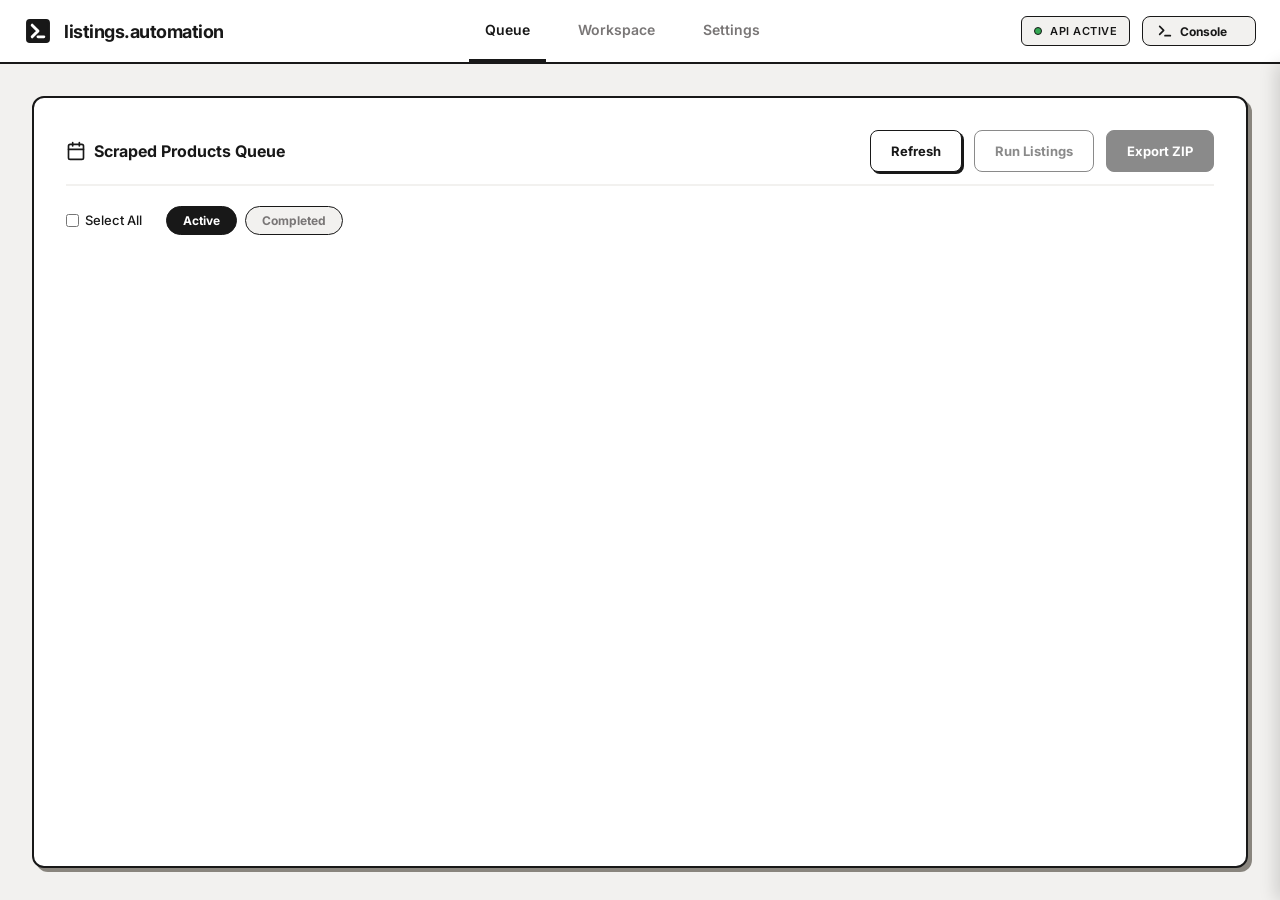
==== src/static/index.html @ 8d96fed6 "Add smart AI image pipeline controls" ====
<!DOCTYPE html>
<html lang="en">
<head>
    <meta charset="UTF-8">
    <meta name="viewport" content="width=device-width, initial-scale=1.0">
    <title>Etsy Listings Automation Workspace</title>
    <!-- Inter Font -->
    <link rel="preconnect" href="https://fonts.googleapis.com">
    <link rel="preconnect" href="https://fonts.gstatic.com" crossorigin>
    <link href="https://fonts.googleapis.com/css2?family=Inter:wght@400;500;600;700&display=swap" rel="stylesheet">
    <link rel="stylesheet" href="style.css?v=16">
</head>
<body>
    <div class="app-container">
        
        <!-- HEADER -->
        <header class="app-header">
            <div class="logo-container">
                <svg class="logo-icon" width="24" height="24" viewBox="0 0 24 24" fill="none" stroke="currentColor" stroke-width="2.5">
                    <rect x="3" y="3" width="18" height="18" rx="2" fill="#181818"></rect>
                    <path d="M7 17l5-5-5-5" stroke="#FFFFFF" stroke-linecap="round" stroke-linejoin="round"></path>
                    <path d="M12 17h5" stroke="#FFFFFF" stroke-linecap="round" stroke-linejoin="round"></path>
                </svg>
                <span class="logo-text">listings.automation</span>
            </div>
            
            <nav class="top-nav">
                <button class="nav-btn active" data-target="panel-queue">Queue</button>
                <button class="nav-btn" data-target="panel-workspace">Workspace</button>
                <button class="nav-btn" data-target="panel-settings">Settings</button>
            </nav>

            <div class="header-right">
                <div class="header-status">
                    <span class="status-dot"></span>
                    <span class="status-label">API Active</span>
                </div>
                <!-- Console Toggle Button -->
                <button id="btn-toggle-console" class="console-toggle-btn" title="Toggle Console">
                    <svg width="16" height="16" viewBox="0 0 24 24" fill="none" stroke="currentColor" stroke-width="2.5" stroke-linecap="round" stroke-linejoin="round">
                        <polyline points="4 17 10 11 4 5"></polyline>
                        <line x1="12" y1="19" x2="20" y2="19"></line>
                    </svg>
                    <span>Console</span>
                    <span id="console-activity-dot" class="console-activity-dot"></span>
                </button>
            </div>
        </header>

        <!-- GLOBAL CONSOLE SIDEBAR -->
        <aside id="console-sidebar" class="console-sidebar">
            <div class="console-sidebar-header">
                <h3 class="console-title">Console</h3>
                <button id="btn-clear-console" class="console-clear-btn" title="Clear logs">Clear</button>
            </div>
            <div id="console-logs" class="console-logs"></div>
        </aside>

        <!-- MAIN LAYOUT -->
        <main class="app-main" id="app-main">
            
            <!-- QUEUE PANEL -->
            <section id="panel-queue" class="main-panel active">
                <div class="card full-height">
                    <div class="panel-header-flex">
                        <h2 class="panel-title">
                            <svg class="title-icon" width="20" height="20" viewBox="0 0 24 24" fill="none" stroke="currentColor" stroke-width="2" stroke-linecap="round" stroke-linejoin="round">
                                <rect x="3" y="4" width="18" height="18" rx="2" ry="2"></rect><line x1="16" y1="2" x2="16" y2="6"></line><line x1="8" y1="2" x2="8" y2="6"></line><line x1="3" y1="10" x2="21" y2="10"></line>
                            </svg>
                            Scraped Products Queue
                        </h2>
                        <div class="header-actions">
                            <button id="btn-refresh-queue" class="secondary-btn">Refresh</button>
                            <button id="btn-run-selected" class="secondary-btn" disabled>Run Listings</button>
                            <button id="btn-export-selected" class="primary-btn" disabled>Export ZIP</button>
                        </div>
                    </div>

                    <!-- Queue Filter Toggle -->
                    <div class="queue-filter-bar">
                        <label style="display: flex; align-items: center; gap: 6px; font-size: 13px; font-weight: 500; cursor: pointer; margin-right: 16px;">
                            <input type="checkbox" id="chk-queue-select-all"> Select All
                        </label>
                        <button class="filter-pill active" id="filter-active" data-filter="active">Active</button>
                        <button class="filter-pill" id="filter-completed" data-filter="completed">Completed</button>
                        <span class="filter-count" id="filter-count"></span>
                    </div>
                    
                    <div class="queue-list" id="queue-list">
                        <!-- Queue items populated by JS -->
                    </div>
                </div>
            </section>

            <!-- WORKSPACE PANEL -->
            <section id="panel-workspace" class="main-panel flex-panel">
                
                <!-- LEFT SIDE: PIPELINE CONTROL -->
                <div class="left-panel">
                    <div class="card panel-card">
                        <div class="panel-card-inner">
                        <h2 class="panel-title">Pipeline Control</h2>
                        
                        <div class="input-group">
                            <label class="field-label">Selected Product</label>
                            <input type="text" id="ws-product-title" class="text-input" readonly placeholder="No product selected">
                            <input type="hidden" id="ws-product-slug">
                        </div>
                        
                        <div class="input-group">
                            <label class="field-label">Pipeline Mode</label>
                            <select id="ws-pipeline-mode" class="select-input">
                                <option value="listing_only">Listing Copy Only</option>
                                <option value="listing_with_images">Listing Copy + AI Images</option>
                                <option value="images_only">AI Images Only</option>
                            </select>
                        </div>

                        <div id="reference-picker-container" class="reference-picker-container">
                            <div class="reference-picker-header">
                                <div>
                                    <label class="field-label">Reference Image</label>
                                    <p id="reference-status" class="reference-status">Select a product to choose the source image for AI edits.</p>
                                </div>
                            </div>
                            <div id="reference-image-grid" class="reference-image-grid">
                                <div class="reference-empty">No product selected.</div>
                            </div>
                        </div>

                        <!-- IMAGE GENERATION CONFIGURATION -->
                        <div id="image-gen-config-container" class="image-gen-config">
                            <div class="pipeline-subheader">
                                <label class="field-label">Pipeline Presets</label>
                            </div>
                            <div class="preset-toolbar">
                                <select id="preset-selector" class="select-input preset-select">
                                    <option value="">-- Load a Preset --</option>
                                </select>
                                <button type="button" id="btn-save-preset" class="secondary-btn compact-btn" title="Save Current Config">Save Preset</button>
                                <button type="button" id="btn-delete-preset" class="secondary-btn preset-delete-btn" title="Delete Selected Preset">Delete</button>
                            </div>

                            <div class="image-model-panel">
                                <div class="input-group">
                                    <label class="field-label" for="image-model-select">Image Model</label>
                                    <select id="image-model-select" class="select-input">
                                        <option value="flux-kontext-pro" selected>Flux Kontext Pro</option>
                                        <option value="flux-kontext-dev">Flux Kontext Dev</option>
                                        <option value="nano-banana-2-edit">Nano Banana 2 Edit</option>
                                    </select>
                                </div>
                                <div class="input-group">
                                    <label class="field-label" for="image-thinking-select">Thinking Mode</label>
                                    <select id="image-thinking-select" class="select-input" disabled>
                                        <option value="off" selected>Off</option>
                                        <option value="minimal">Minimal</option>
                                        <option value="high">High</option>
                                    </select>
                                </div>
                                <p class="image-settings-hint">Flux Kontext Pro stays default for variation batches. Use Nano Banana 2 with thinking for main showcase images.</p>
                            </div>

                            <label class="field-label task-section-label">Generation Tasks</label>
                            <div id="image-tasks-list" class="image-tasks-list">
                                <!-- Dynamic Tasks Go Here -->
                            </div>
                            <div class="task-actions">
                                <button type="button" id="btn-add-batch-task" class="secondary-btn dashed-btn">+ Add Batch</button>
                                <button type="button" id="btn-add-individual-task" class="secondary-btn dashed-btn">+ Add Individual</button>
                            </div>
                        </div>
                        </div>
                    </div>
                    
                    <div style="margin-top: 16px; flex-shrink: 0;">
                        <button id="btn-generate" class="primary-btn" disabled style="width: 100%;">Run Pipeline</button>
                    </div>
                </div>

                <!-- RIGHT SIDE: EDITOR -->
                <div class="right-panel card workspace-card">
                    <div class="workspace-header">
                        <h2 class="panel-title">Etsy Listing Editor</h2>
                        <button id="btn-save" class="secondary-btn" disabled>Save Updates</button>
                    </div>
                    
                    <div id="listing-workspace" class="listing-workspace disabled">
                        <div class="input-group">
                            <label class="field-label">Optimized Etsy Title</label>
                            <input type="text" id="etsy-title" class="text-input font-bold" readonly>
                        </div>
                        
                        <div class="input-group">
                            <label class="field-label">Category</label>
                            <input type="text" id="etsy-category" class="text-input" readonly>
                        </div>
                        
                        <div class="grid-2-col">
                            <div class="input-group">
                                <label class="field-label">Price</label>
                                <div class="price-input-wrapper">
                                    <span class="currency-symbol">$</span>
                                    <input type="text" id="etsy-price" class="text-input price-input" readonly>
                                </div>
                            </div>
                            <div class="input-group">
                                <label class="field-label">Tags</label>
                                <div id="tags-container" class="tags-container"></div>
                            </div>
                        </div>
                        
                        <div class="workspace-split">
                            <div class="input-group desc-group">
                                <label class="field-label">Description</label>
                                <textarea id="etsy-desc" class="textarea-input" readonly></textarea>
                            </div>
                            <div class="images-group">
                                <label class="field-label">Generated Images</label>
                                <div id="images-grid" class="images-grid vertical-stack">
                                    <div class="image-placeholder">Run pipeline to generate images.</div>
                                </div>
                            </div>
                        </div>
                        <div class="input-group variations-group" id="variations-specs-wrapper" style="margin-top: 24px; display: none;">
                            <label class="field-label">Detected Variation Specs (Sizes & Dimensions)</label>
                            <div id="variations-specs-list" class="variations-specs-list">
                                <!-- Populated dynamically by JS -->
                            </div>
                        </div>
                    </div>
                </div>
            </section>

            <!-- SETTINGS PANEL -->
            <section id="panel-settings" class="main-panel settings-panel" style="padding: 24px; height: 100%;">
                <div style="display: flex; gap: 24px; height: 100%;">
                    
                    <!-- LEFT SIDE: Global Settings -->
                    <div class="card" style="width: 320px; flex-shrink: 0; display: flex; flex-direction: column; gap: 24px; height: fit-content;">
                        <h2 class="panel-title">Global Settings</h2>
                        
                        <div class="input-group">
                            <label class="field-label">Local Output Directory</label>
                            <input type="text" id="setting-output-dir" class="text-input" placeholder="C:\path\to\save\products">
                            <small style="color: var(--neutral-grey); margin-top: 4px; display: block; font-size: 11px;">
                                Where images, zips, and metadata are saved locally.
                            </small>
                        </div>
                        
                        <div>
                            <button id="btn-save-settings" class="primary-btn" style="width: 100%;">Save Settings</button>
                            <div id="settings-status" style="margin-top: 12px; color: #45D070; font-size: 12px; display: none; text-align: center;">Saved successfully!</div>
                        </div>
                    </div>

                    <!-- RIGHT SIDE: Presets & Rules -->
                    <div class="card" style="flex: 1; display: flex; flex-direction: column; overflow-y: auto;">
                        <div style="display: flex; justify-content: space-between; align-items: center; border-bottom: 2px solid var(--bg-canvas); padding-bottom: 12px; margin-bottom: 20px;">
                            <h2 class="panel-title" style="border: none; margin: 0; padding: 0;">Listing Description Add-ons</h2>
                            <button id="btn-save-presets" class="primary-btn">Save Add-ons</button>
                        </div>
                        <p class="presets-hint">These instructions and blurbs are injected into every AI-generated listing.</p>
                        <div id="presets-status" style="margin-bottom: 12px; color: #45D070; font-size: 12px; display: none;">Add-ons saved successfully!</div>

                        <!-- AI Copywriting Rules -->
                        <div class="input-group" style="background: rgba(255,255,255,0.03); padding: 16px; border-radius: 8px; border: 1px solid var(--border-color); margin-bottom: 24px;">
                            <div style="display: flex; justify-content: space-between; align-items: center; margin-bottom: 8px;">
                                <label class="field-label" style="margin: 0;">AI Copywriting Rules <span class="preset-badge" style="background: var(--primary); color: var(--card-bg);">System Prompt</span></label>
                                <button id="btn-reset-rules" class="secondary-btn" style="padding: 4px 10px; font-size: 11px;">Reset to Default</button>
                            </div>
                            <textarea id="preset-custom-prompt-rules" class="textarea-input preset-textarea" style="min-height: 250px; font-family: monospace; font-size: 12px; line-height: 1.4;" placeholder="e.g. Do not mention China. Keep it professional."></textarea>
                            <small style="color: var(--neutral-grey); margin-top: 6px; display: block; font-size: 11px;">
                                These instructions strictly guide how the AI writes the Title, Description, and Tags.
                            </small>
                        </div>

                        <!-- Additional Blurbs -->
                        <div style="display: grid; grid-template-columns: 1fr 1fr; gap: 20px;">
                            <div class="input-group">
                                <label class="field-label">Shop Intro Blurb <span class="preset-badge">Prepended</span></label>
                                <textarea id="preset-shop-intro" class="textarea-input preset-textarea" style="min-height: 120px;" placeholder="e.g. Welcome to our shop! We ship worldwide with care..."></textarea>
                            </div>

                            <div class="input-group">
                                <label class="field-label">Shipping Note <span class="preset-badge">Appended</span></label>
                                <textarea id="preset-shipping-note" class="textarea-input preset-textarea" style="min-height: 120px;" placeholder="e.g. Ships from overseas. Estimated delivery: 15-25 business days."></textarea>
                            </div>

                            <div class="input-group">
                                <label class="field-label">Materials Disclaimer <span class="preset-badge">Appended</span></label>
                                <textarea id="preset-materials-disclaimer" class="textarea-input preset-textarea" style="min-height: 120px;" placeholder="e.g. Colors may slightly vary due to monitor display settings."></textarea>
                            </div>

                            <div class="input-group">
                                <label class="field-label">Custom Policy <span class="preset-badge">Replaces Default</span></label>
                                <textarea id="preset-custom-policy" class="textarea-input preset-textarea" style="min-height: 120px;" placeholder="Leave blank to use default cancellation & returns policy."></textarea>
                            </div>
                        </div>

                    </div>
                </div>
            </section>

        </main>
    </div>
    <div id="app-modal" class="modal-overlay" hidden>
        <div class="modal-dialog" role="dialog" aria-modal="true" aria-labelledby="modal-title">
            <div class="modal-header">
                <h3 id="modal-title" class="modal-title">Confirm Action</h3>
                <button type="button" id="modal-close" class="modal-close-btn" aria-label="Close">X</button>
            </div>
            <p id="modal-message" class="modal-message"></p>
            <div id="modal-input-wrap" class="modal-input-wrap" hidden>
                <label id="modal-input-label" class="field-label" for="modal-input">Name</label>
                <input id="modal-input" class="text-input" type="text">
            </div>
            <div class="modal-actions">
                <button type="button" id="modal-cancel" class="secondary-btn">Cancel</button>
                <button type="button" id="modal-confirm" class="primary-btn">Confirm</button>
            </div>
        </div>
    </div>
    <script src="app.js?v=16"></script>
</body>
</html>
---- src/static/style.css ----
/* ==========================================
   NEO-MINIMALISM DESIGN SYSTEM & STYLES
   ========================================== */

:root {
    --bg-canvas: #F2F1EF;       
    --primary: #181818;         
    --secondary: #89857E;       
    --tertiary: #191817;        
    --border-color: #181818;    
    --neutral-grey: #797676;    
    --card-bg: #FFFFFF;         
    --console-bg: #191817;      
    --console-text: #EBEAE8;    
    --accent-red: #C83232;      
    --accent-blue: #2A64D4;
    --font-stack: 'Inter', -apple-system, BlinkMacSystemFont, "Segoe UI", Roboto, sans-serif;
}

* {
    box-sizing: border-box;
    margin: 0;
    padding: 0;
}

body {
    background-color: var(--bg-canvas);
    color: var(--primary);
    font-family: var(--font-stack);
    font-size: 14px;
    line-height: 1.5;
    height: 100vh;
    overflow: hidden;
    position: relative;
}

/* APP CONTAINER */
.app-container {
    display: flex;
    flex-direction: column;
    height: 100vh;
    width: 100vw;
}

/* HEADER */
.app-header {
    background-color: var(--card-bg);
    border-bottom: 2px solid var(--border-color);
    display: flex;
    align-items: center;
    justify-content: space-between;
    padding: 0 24px;
    height: 64px;
}

.logo-container {
    display: flex;
    align-items: center;
    gap: 12px;
}

.logo-icon {
    width: 28px;
    height: 28px;
    color: var(--primary);
}

.logo-text {
    font-size: 18px;
    font-weight: 700;
    letter-spacing: -0.5px;
    color: var(--primary);
}

.top-nav {
    display: flex;
    gap: 16px;
    height: 100%;
}

.nav-btn {
    background: none;
    border: none;
    font-family: var(--font-stack);
    font-size: 14px;
    font-weight: 600;
    color: var(--neutral-grey);
    padding: 0 16px;
    cursor: pointer;
    border-bottom: 3px solid transparent;
    transition: all 0.2s;
}

.nav-btn:hover {
    color: var(--primary);
}

.nav-btn.active {
    color: var(--primary);
    border-bottom-color: var(--primary);
}

.header-status {
    display: flex;
    align-items: center;
    gap: 8px;
    padding: 6px 12px;
    background-color: var(--bg-canvas);
    border: 1.5px solid var(--border-color);
    border-radius: 6px;
}

.header-right {
    display: flex;
    align-items: center;
    gap: 12px;
}

.status-dot {
    width: 8px;
    height: 8px;
    background-color: #34A853; 
    border-radius: 50%;
    border: 1px solid var(--primary);
}

.status-label {
    font-size: 11px;
    font-weight: 600;
    text-transform: uppercase;
    letter-spacing: 0.5px;
}

/* MAIN LAYOUT */
.app-main {
    display: flex;
    flex: 1;
    height: calc(100vh - 64px);
    padding: 32px;
    overflow: hidden;
    transition: padding-right 0.3s ease;
}

.app-main.console-open {
    padding-right: calc(340px + 32px);
}

.main-panel {
    width: 100%;
    height: 100%;
    display: none;
}
.main-panel.active {
    display: block;
}
.main-panel.active.flex-panel {
    display: flex;
    gap: 24px;
    flex-direction: row;
    min-width: 0;
    overflow: hidden;
}

/* CARDS */
.card {
    background-color: var(--card-bg);
    border: 2px solid var(--border-color);
    border-radius: 12px;
    box-shadow: 4px 4px 0px var(--secondary);
    padding: 32px;
    display: flex;
    flex-direction: column;
}
.full-height {
    height: 100%;
}

.left-panel {
    min-width: 320px;
    max-width: 450px;
    flex: 1;
    display: flex;
    flex-direction: column;
    min-height: 0;
}

.panel-card {
    flex: 1;
    min-height: 0;
    padding: 0;
    gap: 0;
    overflow-y: auto;
}

.panel-card-inner {
    padding: 24px;
    display: flex;
    flex-direction: column;
}

.workspace-card {
    flex: 1;
    min-width: 0;
    height: 100%;
    overflow: hidden;
}

.panel-title {
    font-size: 16px;
    font-weight: 700;
    margin-bottom: 20px;
    display: flex;
    align-items: center;
    gap: 8px;
    border-bottom: 2px solid var(--bg-canvas);
    padding-bottom: 12px;
}

.panel-header-flex {
    display: flex;
    justify-content: space-between;
    align-items: center;
    border-bottom: 2px solid var(--bg-canvas);
    padding-bottom: 12px;
    margin-bottom: 20px;
}

.panel-header-flex .panel-title {
    border-bottom: none;
    margin-bottom: 0;
    padding-bottom: 0;
}

.header-actions {
    display: flex;
    gap: 12px;
}

/* PIPELINE CONTROL */
.image-gen-config {
    display: none !important;
    border-top: 2px solid var(--bg-canvas);
    padding-top: 18px;
    margin-top: 2px;
    min-height: 0;
}

.image-gen-config.is-visible {
    display: block !important;
}

.pipeline-subheader {
    display: flex;
    align-items: center;
    justify-content: space-between;
    margin-bottom: 8px;
}

.preset-toolbar {
    display: grid;
    grid-template-columns: 1fr 1fr;
    gap: 8px;
    align-items: stretch;
    margin-bottom: 16px;
}

.preset-select {
    grid-column: 1 / -1;
    min-width: 0;
}

.compact-btn,
.preset-delete-btn {
    min-height: 38px;
    padding: 8px 12px;
    box-shadow: 2px 2px 0px var(--primary);
    width: 100%;
}

.preset-delete-btn {
    color: var(--accent-red);
    border-color: var(--accent-red);
}

.preset-delete-btn:hover:not(:disabled) {
    background: var(--accent-red);
    color: #fff;
}

.image-model-panel {
    display: grid;
    grid-template-columns: repeat(2, minmax(0, 1fr));
    gap: 10px;
    padding: 10px;
    margin-bottom: 16px;
    border: 1.5px solid var(--border-color);
    border-radius: 8px;
    background: var(--bg-canvas);
}

.image-model-panel .input-group {
    margin-bottom: 0;
    gap: 6px;
}

.image-settings-hint {
    grid-column: 1 / -1;
    margin: 0;
    color: var(--neutral-grey);
    font-size: 11px;
    font-weight: 600;
    line-height: 1.4;
}

.input-group.is-muted {
    opacity: 0.6;
}

.reference-picker-container {
    display: flex;
    flex-direction: column;
    gap: 10px;
    padding: 12px;
    margin-bottom: 16px;
    border: 1.5px solid var(--border-color);
    border-radius: 8px;
    background: var(--bg-canvas);
}

.reference-picker-header {
    display: flex;
    align-items: flex-start;
    justify-content: space-between;
    gap: 10px;
}

.reference-status {
    margin: 4px 0 0;
    color: var(--neutral-grey);
    font-size: 11px;
    font-weight: 600;
    line-height: 1.4;
}

.reference-image-grid {
    display: grid;
    grid-template-columns: repeat(auto-fill, minmax(86px, 1fr));
    gap: 8px;
    max-height: 280px;
    overflow-y: auto;
    padding-right: 3px;
}

.reference-image-card {
    position: relative;
    min-width: 0;
    display: flex;
    flex-direction: column;
    gap: 6px;
    padding: 6px;
    border: 1.5px solid var(--border-color);
    border-radius: 8px;
    background: var(--card-bg);
    box-shadow: none;
    cursor: pointer;
    font-family: var(--font-stack);
    text-align: left;
    transition: all 0.15s ease-out;
}

.reference-image-card:hover:not(:disabled) {
    transform: translate(-1px, -1px);
    box-shadow: 2px 2px 0 var(--primary);
}

.reference-image-card.selected {
    border-color: var(--secondary);
    box-shadow: 3px 3px 0 var(--secondary);
}

.reference-image-card:disabled {
    opacity: 0.65;
    cursor: wait;
}

.reference-image-card img {
    width: 100%;
    aspect-ratio: 1 / 1;
    object-fit: contain;
    border: 1.5px solid var(--border-color);
    border-radius: 6px;
    background: #fff;
}

.reference-source-pill {
    position: absolute;
    top: 10px;
    left: 10px;
    max-width: calc(100% - 20px);
    padding: 3px 6px;
    border: 1.5px solid var(--border-color);
    border-radius: 999px;
    background: rgba(255, 255, 255, 0.92);
    color: var(--primary);
    font-size: 9px;
    font-weight: 800;
    text-transform: uppercase;
    white-space: nowrap;
    overflow: hidden;
    text-overflow: ellipsis;
}

.reference-card-label {
    min-height: 26px;
    color: var(--primary);
    font-size: 10px;
    font-weight: 700;
    line-height: 1.25;
    overflow: hidden;
    display: -webkit-box;
    -webkit-line-clamp: 2;
    -webkit-box-orient: vertical;
}

.reference-selected-badge {
    display: none;
    align-items: center;
    justify-content: center;
    min-height: 22px;
    border-radius: 6px;
    background: var(--primary);
    color: #fff;
    font-size: 10px;
    font-weight: 800;
    text-transform: uppercase;
}

.reference-image-card.selected .reference-selected-badge {
    display: flex;
}

.reference-empty {
    grid-column: 1 / -1;
    padding: 18px 12px;
    border: 1.5px dashed var(--neutral-grey);
    border-radius: 8px;
    color: var(--neutral-grey);
    font-size: 12px;
    font-weight: 700;
    text-align: center;
    background: var(--card-bg);
}

.task-section-label {
    display: block;
    margin-bottom: 8px;
}

.image-tasks-list {
    display: flex;
    flex-direction: column;
    gap: 12px;
    padding: 2px 4px 2px 0;
    margin-bottom: 12px;
}

.task-actions {
    display: grid;
    grid-template-columns: 1fr 1fr;
    gap: 8px;
}

.dashed-btn {
    border-style: dashed;
    padding: 8px 10px;
    font-size: 12px;
    min-height: 38px;
    box-shadow: none;
}

.task-row {
    display: flex;
    flex-direction: column;
    gap: 8px;
    padding: 10px;
    border: 1.5px solid var(--border-color);
    border-radius: 8px;
    background: var(--bg-canvas);
}

.task-row[data-task-type="individual"] {
    border-color: var(--accent-blue);
}

.task-row-header {
    display: flex;
    align-items: center;
    justify-content: space-between;
    gap: 8px;
}

.task-type-badge {
    display: inline-flex;
    align-items: center;
    min-width: 0;
    padding: 3px 8px;
    border: 1.5px solid var(--border-color);
    border-radius: 999px;
    background: var(--card-bg);
    color: var(--primary);
    font-size: 10px;
    font-weight: 800;
    letter-spacing: 0.3px;
    text-transform: uppercase;
}

.task-row[data-task-type="individual"] .task-type-badge {
    color: var(--accent-blue);
    border-color: var(--accent-blue);
}

.remove-task-btn {
    display: inline-flex;
    align-items: center;
    justify-content: center;
    width: auto;
    height: 30px;
    padding: 0 8px;
    border: 1.5px solid transparent;
    border-radius: 7px;
    background: transparent;
    color: var(--accent-red);
    font-family: var(--font-stack);
    font-size: 11px;
    font-weight: 800;
    cursor: pointer;
    flex-shrink: 0;
}

.remove-task-btn:hover {
    border-color: var(--accent-red);
    background: #fff5f5;
}

.task-row .input-group {
    margin-bottom: 0;
    gap: 6px;
}

.task-model-grid {
    display: grid;
    grid-template-columns: repeat(2, minmax(0, 1fr));
    gap: 8px;
}

.task-model-hint {
    grid-column: 1 / -1;
    color: var(--neutral-grey);
    font-size: 11px;
    font-weight: 600;
    line-height: 1.4;
}

.task-preset-hint {
    color: var(--neutral-grey);
    font-size: 11px;
    font-weight: 600;
    line-height: 1.4;
}

.task-prompt {
    min-height: 64px;
    resize: vertical;
    line-height: 1.4;
}

#btn-generate {
    width: 100%;
    margin-top: 16px;
    flex-shrink: 0;
}

/* QUEUE STYLES */
.queue-list {
    display: flex;
    flex-direction: column;
    gap: 16px;
    overflow-y: auto;
    flex: 1;
    min-height: 0;
}

.queue-item {
    display: flex;
    align-items: center;
    gap: 20px;
    padding: 16px 20px;
    border: 1.5px solid var(--border-color);
    border-radius: 8px;
    background: var(--bg-canvas);
    transition: all 0.2s;
    flex-shrink: 0;
}

.queue-item:hover {
    background: var(--card-bg);
    box-shadow: 2px 2px 0px var(--secondary);
}

.queue-chk {
    width: 18px;
    height: 18px;
    cursor: pointer;
}

.queue-thumb {
    width: 60px;
    height: 60px;
    border-radius: 4px;
    border: 1px solid var(--border-color);
    object-fit: cover;
    background: #e0e0e0;
}

.queue-info {
    flex: 1;
    display: flex;
    flex-direction: column;
    gap: 4px;
}

.queue-title {
    font-weight: 600;
    font-size: 14px;
}

.queue-meta {
    font-size: 12px;
    color: var(--neutral-grey);
    display: flex;
    gap: 12px;
    flex-wrap: wrap;
    align-items: center;
}

.queue-status {
    padding: 3px 6px;
    border-radius: 4px;
    font-size: 10px;
    font-weight: 700;
    text-transform: uppercase;
    border: 1.5px solid var(--border-color);
}

.status-queued { background: #E5E5E0; color: var(--primary); }
.status-downloading { background: #F2C94C; color: var(--primary); }
.status-processing { background: #2A64D4; color: #fff; }
.status-done { background: #27AE60; color: #fff; }
.status-failed { background: var(--accent-red); color: #fff; }

.queue-reference-badge {
    padding: 3px 6px;
    border: 1.5px solid var(--secondary);
    border-radius: 4px;
    background: #fff;
    color: var(--primary);
    font-size: 10px;
    font-weight: 800;
    text-transform: uppercase;
}

.queue-reference-panel {
    display: none;
    border-top: 1.5px solid var(--border-color);
    padding: 18px 20px 20px;
    background: var(--card-bg);
    animation: slideDown 0.2s ease-out;
}

.queue-reference-panel.open {
    display: block;
}

.queue-reference-header {
    display: flex;
    align-items: flex-start;
    justify-content: space-between;
    gap: 12px;
    margin-bottom: 12px;
}

.queue-reference-grid {
    grid-template-columns: repeat(auto-fill, minmax(104px, 1fr));
    max-height: 340px;
    padding: 2px 4px 2px 0;
}

.queue-actions {
    display: flex;
    gap: 8px;
    flex-wrap: wrap;
    justify-content: flex-end;
}

.queue-actions button {
    padding: 6px 12px !important;
    font-size: 12px !important;
}


/* INPUTS & CONTROLS */
.input-group {
    display: flex;
    flex-direction: column;
    gap: 10px;
    margin-bottom: 24px;
}

.field-label {
    font-size: 11px;
    font-weight: 700;
    text-transform: uppercase;
    letter-spacing: 0.5px;
    color: var(--neutral-grey);
}

.flex-between {
    display: flex;
    justify-content: space-between;
    align-items: center;
}

.char-indicator {
    font-size: 10px;
    font-weight: 500;
    color: var(--neutral-grey);
}

.text-input, .select-input {
    width: 100%;
    padding: 10px 14px;
    border: 1.5px solid var(--border-color);
    border-radius: 8px;
    font-family: var(--font-stack);
    font-size: 13px;
    background-color: var(--card-bg);
    color: var(--primary);
    outline: none;
    transition: all 0.15s ease-out;
}

.text-input:focus, .select-input:focus {
    border-color: var(--secondary);
    box-shadow: 2px 2px 0px var(--primary);
}

.font-bold {
    font-weight: 600;
    font-size: 14px;
}

.grid-2-col {
    display: grid;
    grid-template-columns: 1fr 1fr;
    gap: 24px;
}

/* BUTTONS */
.primary-btn, .secondary-btn {
    display: inline-flex;
    align-items: center;
    justify-content: center;
    gap: 8px;
    font-family: var(--font-stack);
    font-size: 13px;
    font-weight: 700;
    border: 1.5px solid var(--border-color);
    border-radius: 8px;
    cursor: pointer;
    transition: all 0.15s ease-out;
    outline: none;
    padding: 12px 20px;
}

.primary-btn {
    background-color: var(--primary);
    color: #FFFFFF;
    box-shadow: 3px 3px 0px var(--secondary);
}

.primary-btn:hover:not(:disabled) {
    transform: translate(-1px, -1px);
    box-shadow: 4px 4px 0px var(--primary);
}

.primary-btn:active:not(:disabled) {
    transform: translate(2px, 2px);
    box-shadow: 1px 1px 0px var(--primary);
}

.primary-btn:disabled, .secondary-btn:disabled {
    opacity: 0.5;
    cursor: not-allowed;
    box-shadow: none;
}

.secondary-btn {
    background-color: var(--card-bg);
    color: var(--primary);
    box-shadow: 2px 2px 0px var(--primary);
}

.secondary-btn:hover:not(:disabled) {
    transform: translate(-1px, -1px);
    box-shadow: 3px 3px 0px var(--primary);
}

.danger-btn {
    display: inline-flex;
    align-items: center;
    justify-content: center;
    gap: 8px;
    font-family: var(--font-stack);
    font-size: 13px;
    font-weight: 700;
    border: 1.5px solid var(--border-color);
    border-radius: 8px;
    cursor: pointer;
    transition: all 0.15s ease-out;
    outline: none;
    padding: 12px 20px;
    background-color: var(--accent-red);
    color: #FFFFFF;
    box-shadow: 2px 2px 0px var(--primary);
}

.danger-btn:hover:not(:disabled) {
    transform: translate(-1px, -1px);
    box-shadow: 3px 3px 0px var(--primary);
}

.danger-btn:active:not(:disabled) {
    transform: translate(1px, 1px);
    box-shadow: 1px 1px 0px var(--primary);
}

.danger-btn:disabled {
    opacity: 0.5;
    cursor: not-allowed;
    box-shadow: none;
}


/* CONSOLE MONITOR */
.console-card {
    flex: 1;
    overflow: hidden;
    background-color: var(--console-bg);
    border-color: var(--border-color);
    box-shadow: 4px 4px 0px var(--neutral-grey);
}

.console-title {
    color: var(--console-text);
    font-size: 13px;
    font-weight: 600;
    display: flex;
    align-items: center;
    gap: 8px;
    margin-bottom: 12px;
    border-bottom: 1px solid var(--neutral-grey);
    padding-bottom: 8px;
}

.console-logs {
    flex: 1;
    font-family: "Courier New", Courier, monospace;
    font-size: 12px;
    overflow-y: auto;
    display: flex;
    flex-direction: column;
    gap: 6px;
    color: var(--console-text);
    padding-right: 8px;
}

.log-entry { line-height: 1.4; }
.log-entry.system { color: var(--secondary); }
.log-entry.progress { color: #4FB3E8; }
.log-entry.success { color: #45D070; }
.log-entry.error { color: #FF5A5A; }

/* WORKSPACE SPLIT */
.workspace-header {
    display: flex;
    justify-content: space-between;
    align-items: center;
    border-bottom: 2px solid var(--bg-canvas);
    padding-bottom: 16px;
    margin-bottom: 20px;
}

.listing-workspace {
    display: flex;
    flex-direction: column;
    flex: 1;
    overflow-y: auto;
    padding-right: 8px;
    transition: opacity 0.2s ease;
    position: relative;
}

.listing-workspace.disabled {
    opacity: 0.72;
    pointer-events: none;
}

.listing-workspace.disabled::before {
    content: "Select a queued or completed product to edit its Etsy listing.";
    position: absolute;
    inset: 0;
    z-index: 2;
    display: flex;
    align-items: center;
    justify-content: center;
    padding: 32px;
    color: var(--neutral-grey);
    font-size: 13px;
    font-weight: 700;
    text-align: center;
    background: rgba(255, 255, 255, 0.74);
    border: 1.5px dashed var(--neutral-grey);
    border-radius: 8px;
}

.workspace-split {
    display: flex;
    gap: 24px;
    margin-top: 10px;
    flex: 1;
}

.desc-group {
    flex: 1.2;
    display: flex;
    flex-direction: column;
}

.images-group {
    flex: 1;
    display: flex;
    flex-direction: column;
    gap: 8px;
}

.textarea-input {
    flex: 1;
    min-height: 280px;
    padding: 12px;
    border: 1.5px solid var(--border-color);
    border-radius: 8px;
    font-family: var(--font-stack);
    font-size: 13px;
    resize: none;
    line-height: 1.6;
    outline: none;
}

/* PRICE INPUT */
.price-input-wrapper {
    position: relative;
    display: flex;
    align-items: center;
}

.currency-symbol {
    position: absolute;
    left: 12px;
    font-weight: 700;
    color: var(--neutral-grey);
}

.price-input { padding-left: 24px !important; }

/* TAGS CHIPS */
.tags-container {
    display: flex;
    flex-wrap: wrap;
    gap: 8px;
    padding: 8px;
    border: 1.5px solid var(--border-color);
    border-radius: 8px;
    background-color: var(--bg-canvas);
    min-height: 42px;
}

.tag-chip {
    display: inline-flex;
    align-items: center;
    gap: 6px;
    background-color: var(--card-bg);
    border: 1.5px solid var(--border-color);
    border-radius: 6px;
    padding: 4px 8px;
    font-size: 11px;
    font-weight: 600;
}

/* IMAGES GRID */
.images-grid.vertical-stack {
    display: flex;
    flex-direction: column;
    gap: 16px;
    flex: 1;
    min-height: 280px;
    overflow-y: auto;
}

.prompt-card {
    border: 1.5px solid var(--border-color);
    border-radius: 10px;
    background-color: var(--card-bg);
    padding: 16px;
    display: flex;
    gap: 16px;
    box-shadow: 3px 3px 0px var(--secondary);
}

.prompt-card-img-wrapper {
    width: 130px;
    height: 130px;
    flex-shrink: 0;
    border: 1.5px solid var(--border-color);
    border-radius: 6px;
    overflow: hidden;
    background-color: var(--bg-canvas);
    display: flex;
    align-items: center;
    justify-content: center;
}

.prompt-card-img-wrapper img {
    width: 100%;
    height: 100%;
    object-fit: cover;
}

.prompt-card-content {
    flex: 1;
    display: flex;
    flex-direction: column;
    gap: 10px;
}

.prompt-card-textarea {
    width: 100%;
    height: 70px;
    padding: 8px 12px;
    border: 1.5px solid var(--border-color);
    border-radius: 6px;
    font-family: var(--font-stack);
    font-size: 12px;
    resize: none;
    outline: none;
    background-color: var(--bg-canvas);
}

.image-placeholder {
    display: flex;
    align-items: center;
    justify-content: center;
    text-align: center;
    border: 1.5px dashed var(--neutral-grey);
    border-radius: 8px;
    color: var(--neutral-grey);
    font-size: 12px;
    font-weight: 500;
    padding: 36px 24px;
    min-height: 180px;
}

/* QUEUE FILTER PILLS */
.queue-filter-bar {
    display: flex;
    align-items: center;
    gap: 8px;
    margin-bottom: 16px;
}

.filter-pill {
    font-family: var(--font-stack);
    font-size: 12px;
    font-weight: 700;
    padding: 6px 16px;
    border: 1.5px solid var(--border-color);
    border-radius: 20px;
    cursor: pointer;
    background-color: var(--bg-canvas);
    color: var(--neutral-grey);
    transition: all 0.15s ease-out;
}

.filter-pill:hover {
    background-color: var(--card-bg);
    color: var(--primary);
}

.filter-pill.active {
    background-color: var(--primary);
    color: #fff;
    border-color: var(--primary);
}

.filter-count {
    font-size: 11px;
    font-weight: 600;
    color: var(--neutral-grey);
    margin-left: 4px;
}

.queue-item-wrapper {
    display: flex;
    flex-direction: column;
    border: 1.5px solid var(--border-color);
    border-radius: 8px;
    background: var(--bg-canvas);
    transition: all 0.2s;
    overflow: hidden;
    flex-shrink: 0;
}

.queue-item-wrapper:hover {
    background: var(--card-bg);
    box-shadow: 2px 2px 0px var(--secondary);
}

.queue-item-wrapper .queue-item {
    border: none;
    border-radius: 0;
    background: transparent;
    box-shadow: none;
}

.queue-item-wrapper .queue-item:hover {
    background: transparent;
    box-shadow: none;
}

/* INLINE LISTING PREVIEW */
.listing-preview-panel {
    display: none;
    border-top: 1.5px solid var(--border-color);
    padding: 24px;
    background-color: var(--card-bg);
    animation: slideDown 0.2s ease-out;
}

.listing-preview-panel.open {
    display: block;
}

@keyframes slideDown {
    from { opacity: 0; transform: translateY(-8px); }
    to   { opacity: 1; transform: translateY(0); }
}

.preview-grid-top {
    display: grid;
    grid-template-columns: 2.5fr 1fr;
    gap: 20px;
}

@media (max-width: 768px) {
    .preview-grid-top {
        grid-template-columns: 1fr;
    }
}

.preview-field {
    display: flex;
    flex-direction: column;
}

.preview-field-header {
    display: flex;
    justify-content: space-between;
    align-items: center;
    margin-bottom: 6px;
}

.preview-label {
    font-size: 10px;
    font-weight: 700;
    text-transform: uppercase;
    letter-spacing: 0.5px;
    color: var(--neutral-grey);
    margin: 0;
    display: block;
}

.copy-btn {
    display: inline-flex;
    align-items: center;
    gap: 6px;
    padding: 4px 10px;
    font-size: 11px;
    font-weight: 600;
    color: var(--neutral-grey);
    background-color: var(--bg-canvas);
    border: 1.5px solid var(--border-color);
    border-radius: 6px;
    cursor: pointer;
    transition: all 0.15s ease-out;
    outline: none;
    line-height: 1;
}

.copy-btn:hover {
    background-color: var(--primary);
    color: #fff;
    border-color: var(--primary);
    box-shadow: 2px 2px 0px var(--secondary);
    transform: translate(-1px, -1px);
}

.copy-btn:active {
    transform: translate(0, 0);
    box-shadow: none;
}

.copy-btn.copied {
    background-color: #45D070;
    color: #fff;
    border-color: #45D070;
    box-shadow: none;
    transform: none;
}

.preview-value-box {
    font-size: 13px;
    font-weight: 600;
    color: var(--primary);
    background: var(--bg-canvas);
    border: 1.5px solid var(--border-color);
    border-radius: 8px;
    padding: 10px 14px;
    line-height: 1.5;
    user-select: text;
    word-break: break-word;
}

.preview-desc {
    font-size: 12px;
    font-weight: 400;
    white-space: pre-wrap;
    color: var(--primary);
    background: var(--bg-canvas);
    border: 1.5px solid var(--border-color);
    border-radius: 8px;
    padding: 12px 14px;
    height: 180px;
    overflow-y: auto;
    line-height: 1.6;
    user-select: text;
    resize: vertical;
    width: 100%;
    font-family: var(--font-stack);
    outline: none;
}

.preview-generated-field {
    margin-top: 16px;
}

.preview-image-count {
    font-size: 11px;
    font-weight: 700;
    color: var(--neutral-grey);
}

.preview-generated-images {
    display: grid;
    grid-template-columns: repeat(auto-fill, minmax(118px, 1fr));
    gap: 10px;
    padding: 10px;
    border: 1.5px solid var(--border-color);
    border-radius: 8px;
    background: var(--bg-canvas);
}

.preview-generated-tile {
    position: relative;
    display: block;
    aspect-ratio: 1 / 1;
    overflow: hidden;
    border: 1.5px solid var(--border-color);
    border-radius: 8px;
    background: #fff;
    transition: all 0.15s ease-out;
}

.preview-generated-tile:hover {
    transform: translate(-1px, -1px);
    box-shadow: 3px 3px 0 var(--primary);
}

.preview-generated-tile img {
    width: 100%;
    height: 100%;
    object-fit: contain;
    display: block;
}

.preview-generated-badge {
    position: absolute;
    top: 8px;
    left: 8px;
    min-width: 22px;
    height: 22px;
    display: inline-flex;
    align-items: center;
    justify-content: center;
    border: 1.5px solid var(--border-color);
    border-radius: 999px;
    background: rgba(255, 255, 255, 0.92);
    color: var(--primary);
    font-size: 11px;
    font-weight: 800;
}

.preview-generated-empty {
    padding: 18px;
    border: 1.5px dashed var(--neutral-grey);
    border-radius: 8px;
    color: var(--neutral-grey);
    font-size: 12px;
    font-weight: 700;
    text-align: center;
    background: var(--card-bg);
}

.preview-tags {
    display: flex;
    flex-wrap: wrap;
    gap: 6px;
}

.preview-tag {
    background-color: var(--bg-canvas);
    border: 1.5px solid var(--border-color);
    border-radius: 6px;
    padding: 3px 8px;
    font-size: 11px;
    font-weight: 600;
    user-select: text;
}

/* LISTING PRESETS (Settings) */
.presets-divider {
    display: flex;
    align-items: center;
    gap: 12px;
    margin: 32px 0 16px;
    color: var(--neutral-grey);
    font-size: 11px;
    font-weight: 700;
    text-transform: uppercase;
    letter-spacing: 0.5px;
}

.presets-divider::before,
.presets-divider::after {
    content: '';
    flex: 1;
    height: 1.5px;
    background-color: var(--border-color);
}

.presets-hint {
    font-size: 12px;
    color: var(--neutral-grey);
    margin-bottom: 20px;
    line-height: 1.5;
}

.preset-textarea {
    min-height: 72px;
    resize: vertical;
}

.preset-badge {
    display: inline-block;
    font-size: 9px;
    font-weight: 700;
    text-transform: uppercase;
    letter-spacing: 0.5px;
    padding: 2px 6px;
    border: 1.5px solid var(--border-color);
    border-radius: 4px;
    background-color: var(--bg-canvas);
    color: var(--neutral-grey);
    margin-left: 6px;
    vertical-align: middle;
}

/* ==========================================
   CONSOLE TOGGLE BUTTON (HEADER)
   ========================================== */
.console-toggle-btn {
    display: inline-flex;
    align-items: center;
    gap: 7px;
    font-family: var(--font-stack);
    font-size: 12px;
    font-weight: 700;
    padding: 6px 14px;
    border: 1.5px solid var(--border-color);
    border-radius: 8px;
    background-color: var(--bg-canvas);
    color: var(--primary);
    cursor: pointer;
    transition: all 0.15s ease-out;
    position: relative;
}

.console-toggle-btn:hover {
    background-color: var(--card-bg);
    box-shadow: 2px 2px 0px var(--primary);
    transform: translate(-1px, -1px);
}

.console-toggle-btn.active {
    background-color: var(--primary);
    color: #fff;
}

/* Pulsing activity dot — shown when pipeline is running */
.console-activity-dot {
    width: 7px;
    height: 7px;
    border-radius: 50%;
    background-color: transparent;
    transition: background-color 0.2s;
}

.console-activity-dot.running {
    background-color: #4FB3E8;
    animation: pulse-dot 1.2s infinite;
}

@keyframes pulse-dot {
    0%, 100% { opacity: 1; }
    50%       { opacity: 0.3; }
}

/* ==========================================
   GLOBAL CONSOLE SIDEBAR
   ========================================== */
.console-sidebar {
    position: fixed;
    top: 64px; /* below header */
    right: 0;
    width: 340px;
    height: calc(100vh - 64px);
    background-color: var(--console-bg);
    border-left: 2px solid var(--border-color);
    display: flex;
    flex-direction: column;
    z-index: 100;
    transform: translateX(100%);
    transition: transform 0.3s cubic-bezier(0.4, 0, 0.2, 1);
    box-shadow: -4px 0 16px rgba(0,0,0,0.15);
}

.console-sidebar.open {
    transform: translateX(0);
}

.console-sidebar-header {
    display: flex;
    align-items: center;
    justify-content: space-between;
    padding: 16px 20px 12px;
    border-bottom: 1px solid var(--neutral-grey);
    flex-shrink: 0;
}

/* Override existing console-title for sidebar context */
.console-sidebar .console-title {
    color: var(--console-text);
    font-size: 13px;
    font-weight: 600;
    margin-bottom: 0;
    border-bottom: none;
    padding-bottom: 0;
}

.console-clear-btn {
    font-family: var(--font-stack);
    font-size: 11px;
    font-weight: 600;
    padding: 4px 10px;
    border: 1px solid var(--neutral-grey);
    border-radius: 6px;
    background: transparent;
    color: var(--neutral-grey);
    cursor: pointer;
    transition: all 0.15s;
}

.console-clear-btn:hover {
    border-color: var(--console-text);
    color: var(--console-text);
}

.console-sidebar .console-logs {
    flex: 1;
    overflow-y: auto;
    padding: 16px 20px;
}

/* ==========================================
   SETTINGS PANEL — SCROLLABLE LAYOUT
   ========================================== */
.main-panel.settings-panel {
    display: none;
    overflow-y: auto;
}

.main-panel.settings-panel.active {
    display: block;
}

.settings-scroll-area {
    width: 100%;
    min-height: 100%;
    display: flex;
    justify-content: center;
}

.settings-card {
    max-width: 1200px;
    width: 100%;
    height: fit-content;
}

/* ==========================================
   PRESETS COLLAPSIBLE TOGGLE
   ========================================== */
.presets-divider {
    margin: 32px 0 0;
}

.presets-toggle-btn {
    display: flex;
    align-items: center;
    justify-content: space-between;
    width: 100%;
    padding: 12px 16px;
    font-family: var(--font-stack);
    font-size: 13px;
    font-weight: 700;
    color: var(--primary);
    background-color: var(--bg-canvas);
    border: 1.5px solid var(--border-color);
    border-radius: 8px;
    cursor: pointer;
    transition: all 0.15s ease-out;
}

.presets-toggle-btn:hover {
    background-color: var(--card-bg);
    box-shadow: 2px 2px 0px var(--primary);
    transform: translate(-1px, -1px);
}

#presets-chevron {
    transition: transform 0.2s ease-out;
    flex-shrink: 0;
}

#presets-chevron.rotated {
    transform: rotate(180deg);
}

.presets-body {
    margin-top: 20px;
    animation: fadeIn 0.18s ease-out;
}

@keyframes fadeIn {
    from { opacity: 0; transform: translateY(-6px); }
    to   { opacity: 1; transform: translateY(0); }
}

/* DETECTED VARIATION SPECS */
.variations-specs-list {
    display: flex;
    flex-direction: column;
    gap: 12px;
    margin-top: 10px;
}

.variation-spec-item {
    display: flex;
    align-items: center;
    gap: 16px;
    padding: 12px;
    border: 1.5px solid var(--border-color);
    border-radius: 8px;
    background-color: var(--card-bg);
}

.variation-spec-thumb {
    width: 50px;
    height: 50px;
    border-radius: 4px;
    object-fit: cover;
    border: 1px solid var(--border-color);
    background-color: var(--bg-canvas);
}

.variation-spec-info {
    flex: 1.5;
    display: flex;
    flex-direction: column;
    gap: 4px;
}

.variation-spec-name {
    font-size: 13px;
    font-weight: 700;
    color: var(--primary);
}

.variation-spec-inputs {
    flex: 3;
    display: flex;
    gap: 12px;
}

.variation-spec-input-group {
    display: flex;
    flex-direction: column;
    gap: 4px;
    flex: 1;
}

.variation-spec-input-group label {
    font-size: 10px;
    font-weight: 700;
    color: var(--neutral-grey);
    text-transform: uppercase;
    letter-spacing: 0.5px;
}

.variation-spec-input {
    width: 100%;
    padding: 6px 10px;
    border: 1.5px solid var(--border-color);
    border-radius: 6px;
    font-family: var(--font-stack);
    font-size: 12px;
    outline: none;
    background-color: var(--bg-canvas);
}

.variation-spec-input:focus {
    border-color: var(--secondary);
    background-color: var(--card-bg);
}

/* MODAL */
.modal-overlay {
    position: fixed;
    inset: 0;
    z-index: 500;
    display: flex;
    align-items: center;
    justify-content: center;
    padding: 24px;
    background: rgba(24, 24, 24, 0.48);
}

.modal-overlay[hidden] {
    display: none;
}

.modal-dialog {
    width: min(460px, 100%);
    background: var(--card-bg);
    border: 2px solid var(--border-color);
    border-radius: 10px;
    box-shadow: 6px 6px 0px var(--primary);
    padding: 22px;
}

.modal-header {
    display: flex;
    align-items: center;
    justify-content: space-between;
    gap: 12px;
    margin-bottom: 12px;
}

.modal-title {
    font-size: 16px;
    font-weight: 800;
    color: var(--primary);
}

.modal-close-btn {
    display: inline-flex;
    align-items: center;
    justify-content: center;
    width: 32px;
    height: 32px;
    border: 1.5px solid var(--border-color);
    border-radius: 8px;
    background: var(--bg-canvas);
    color: var(--primary);
    font-family: var(--font-stack);
    font-weight: 800;
    cursor: pointer;
}

.modal-message {
    color: var(--neutral-grey);
    font-size: 13px;
    line-height: 1.5;
    margin-bottom: 16px;
}

.modal-input-wrap {
    margin-bottom: 18px;
}

.modal-input-wrap[hidden] {
    display: none;
}

.modal-actions {
    display: flex;
    justify-content: flex-end;
    gap: 10px;
}

@media (max-width: 1100px) {
    .main-panel.active.flex-panel {
        flex-direction: column;
        overflow-y: auto;
    }

    .left-panel {
        width: 100%;
        max-width: none;
        flex: none;
    }

    .panel-card {
        height: auto;
    }

    .workspace-card {
        min-height: 640px;
    }
}

@media (max-width: 720px) {
    .app-main {
        padding: 16px;
    }

    .preset-toolbar,
    .task-actions,
    .task-model-grid,
    .image-model-panel,
    .grid-2-col,
    .workspace-split {
        grid-template-columns: 1fr;
        flex-direction: column;
    }

    .workspace-header,
    .panel-header-flex {
        align-items: flex-start;
        flex-direction: column;
        gap: 12px;
    }

    .modal-actions {
        flex-direction: column-reverse;
    }

    .modal-actions .primary-btn,
    .modal-actions .secondary-btn {
        width: 100%;
    }
}
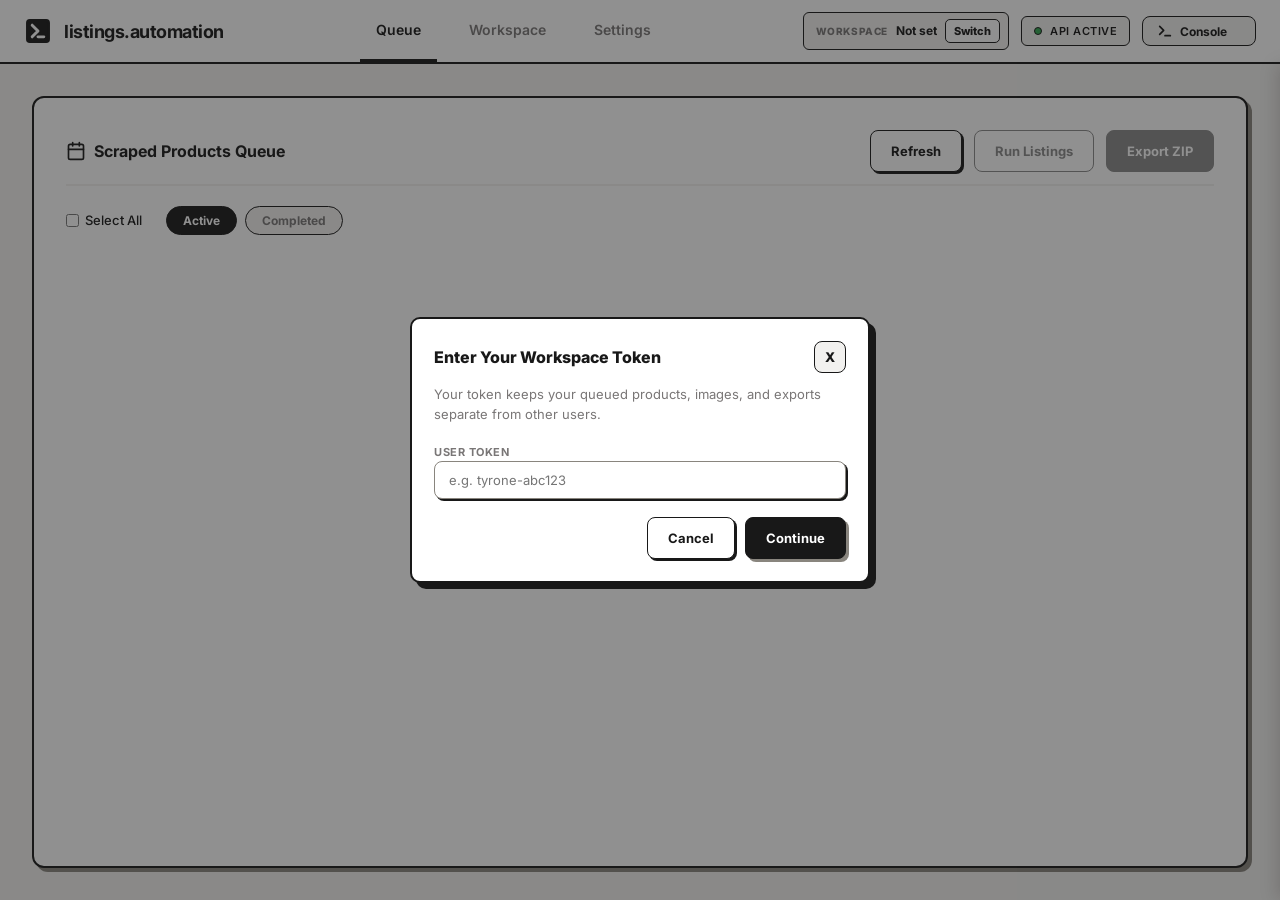
==== commit 736b5dd2: "Add hosted token-isolated Railway deployment" ====
--- a/src/static/index.html
+++ b/src/static/index.html
@@ -8,7 +8,7 @@
     <link rel="preconnect" href="https://fonts.googleapis.com">
     <link rel="preconnect" href="https://fonts.gstatic.com" crossorigin>
     <link href="https://fonts.googleapis.com/css2?family=Inter:wght@400;500;600;700&display=swap" rel="stylesheet">
-    <link rel="stylesheet" href="style.css?v=16">
+    <link rel="stylesheet" href="style.css?v=18">
 </head>
 <body>
     <div class="app-container">
@@ -31,6 +31,11 @@
             </nav>
 
             <div class="header-right">
+                <div class="workspace-token-pill" id="workspace-token-pill">
+                    <span class="workspace-token-label">Workspace</span>
+                    <span class="workspace-token-value" id="workspace-token-value">Not set</span>
+                    <button type="button" id="btn-switch-workspace" class="workspace-switch-btn">Switch</button>
+                </div>
                 <div class="header-status">
                     <span class="status-dot"></span>
                     <span class="status-label">API Active</span>
@@ -321,6 +326,6 @@
             </div>
         </div>
     </div>
-    <script src="app.js?v=16"></script>
+    <script src="app.js?v=17"></script>
 </body>
 </html>
--- a/src/static/style.css
+++ b/src/static/style.css
@@ -116,6 +116,51 @@
     gap: 12px;
 }
 
+.workspace-token-pill {
+    display: flex;
+    align-items: center;
+    gap: 8px;
+    padding: 6px 8px 6px 12px;
+    background-color: var(--bg-canvas);
+    border: 1.5px solid var(--border-color);
+    border-radius: 6px;
+}
+
+.workspace-token-label {
+    color: var(--neutral-grey);
+    font-size: 10px;
+    font-weight: 800;
+    letter-spacing: 0.6px;
+    text-transform: uppercase;
+}
+
+.workspace-token-value {
+    max-width: 150px;
+    overflow: hidden;
+    color: var(--primary);
+    font-size: 12px;
+    font-weight: 700;
+    text-overflow: ellipsis;
+    white-space: nowrap;
+}
+
+.workspace-switch-btn {
+    border: 1.5px solid var(--border-color);
+    border-radius: 5px;
+    background: var(--card-bg);
+    color: var(--primary);
+    cursor: pointer;
+    font-family: var(--font-stack);
+    font-size: 11px;
+    font-weight: 800;
+    padding: 4px 8px;
+}
+
+.workspace-switch-btn:hover {
+    background: var(--primary);
+    color: var(--card-bg);
+}
+
 .status-dot {
     width: 8px;
     height: 8px;
@@ -1339,6 +1384,61 @@
     background: var(--card-bg);
 }
 
+.preview-seo-field {
+    margin-top: 16px;
+}
+
+.seo-score-pill {
+    display: inline-flex;
+    align-items: center;
+    min-height: 24px;
+    padding: 3px 8px;
+    border: 1.5px solid var(--secondary);
+    border-radius: 999px;
+    background: #fff;
+    color: var(--primary);
+    font-size: 11px;
+    font-weight: 800;
+}
+
+.preview-seo-grid {
+    display: grid;
+    grid-template-columns: repeat(2, minmax(0, 1fr));
+    gap: 10px;
+}
+
+.preview-seo-card,
+.preview-seo-notes {
+    min-width: 0;
+    padding: 10px;
+    border: 1.5px solid var(--border-color);
+    border-radius: 8px;
+    background: var(--bg-canvas);
+}
+
+.preview-seo-value {
+    margin-top: 8px;
+    color: var(--primary);
+    font-size: 12px;
+    font-weight: 600;
+    line-height: 1.45;
+    white-space: pre-wrap;
+    overflow-wrap: anywhere;
+}
+
+.preview-seo-notes {
+    grid-column: 1 / -1;
+}
+
+.preview-seo-list {
+    margin: 8px 0 0;
+    padding-left: 18px;
+    color: var(--neutral-grey);
+    font-size: 12px;
+    font-weight: 600;
+    line-height: 1.45;
+}
+
 .preview-tags {
     display: flex;
     flex-wrap: wrap;
@@ -1775,6 +1875,7 @@
     .task-actions,
     .task-model-grid,
     .image-model-panel,
+    .preview-seo-grid,
     .grid-2-col,
     .workspace-split {
         grid-template-columns: 1fr;
